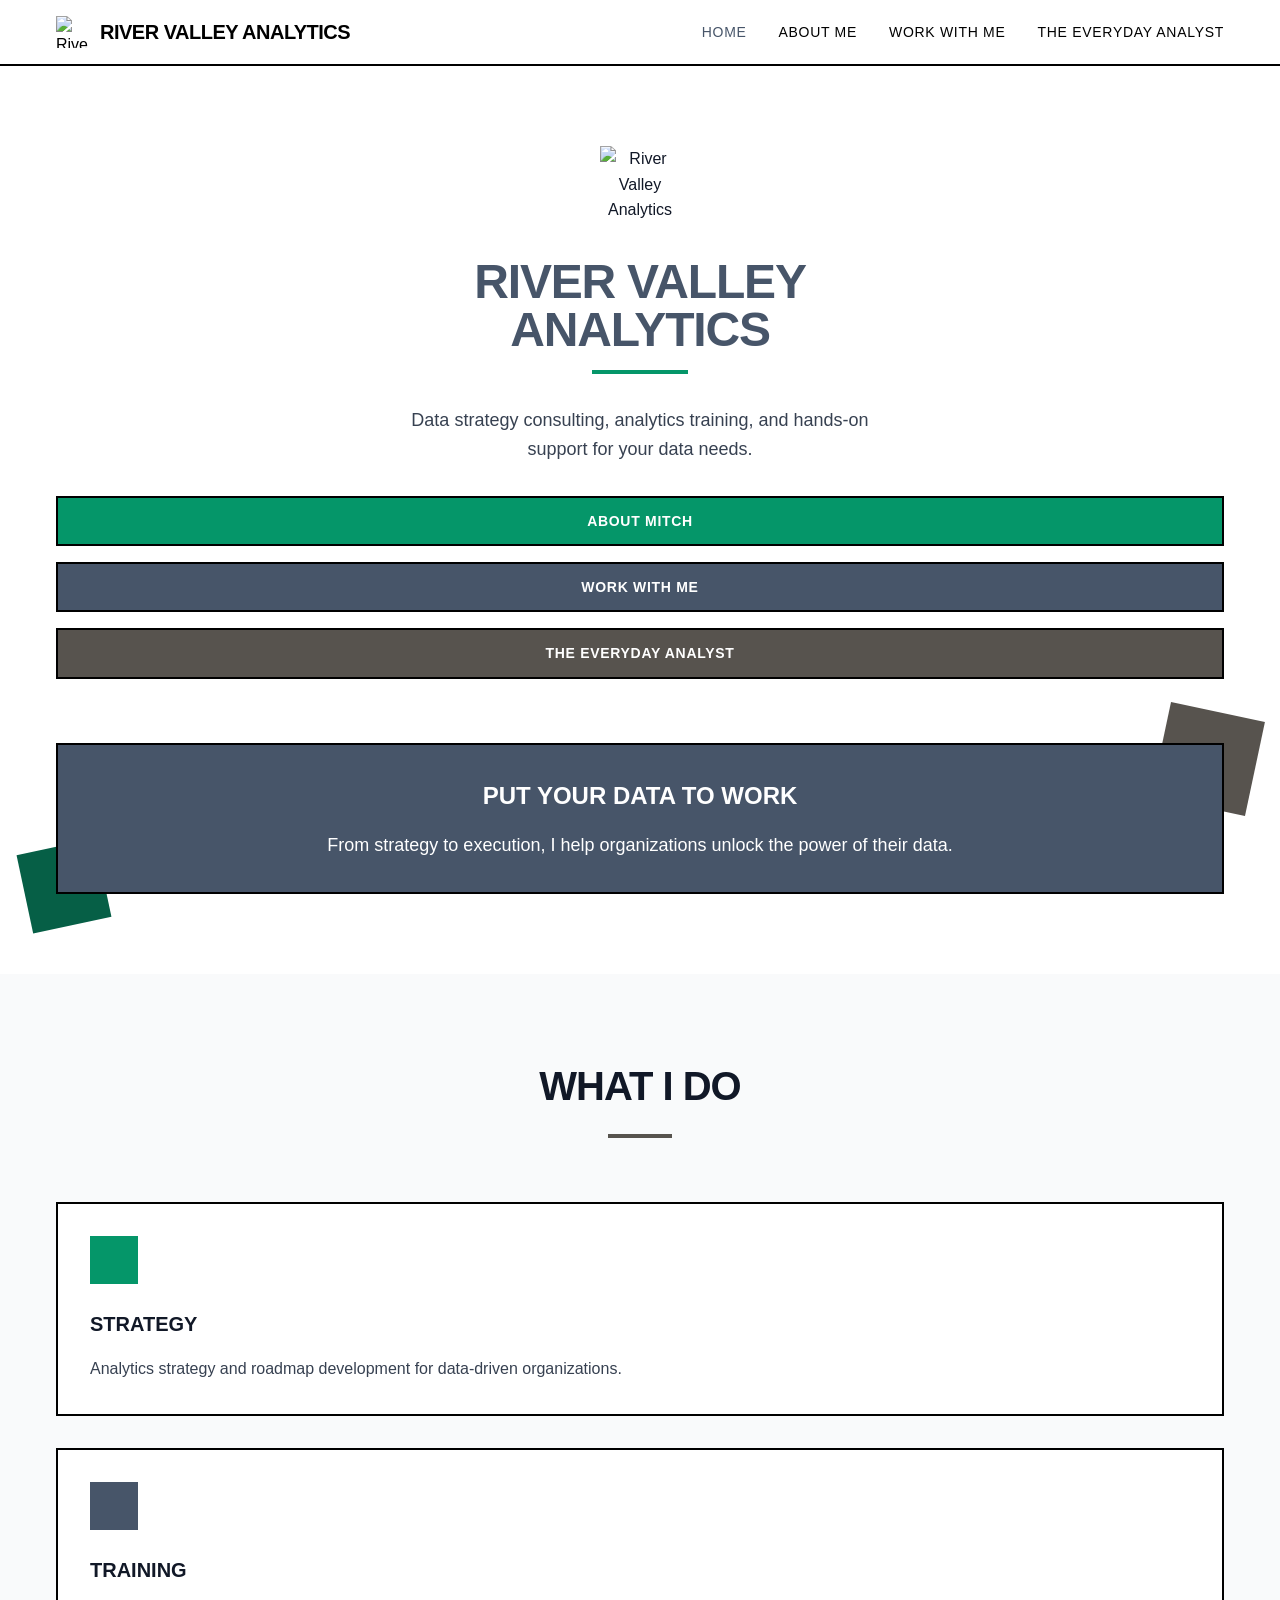
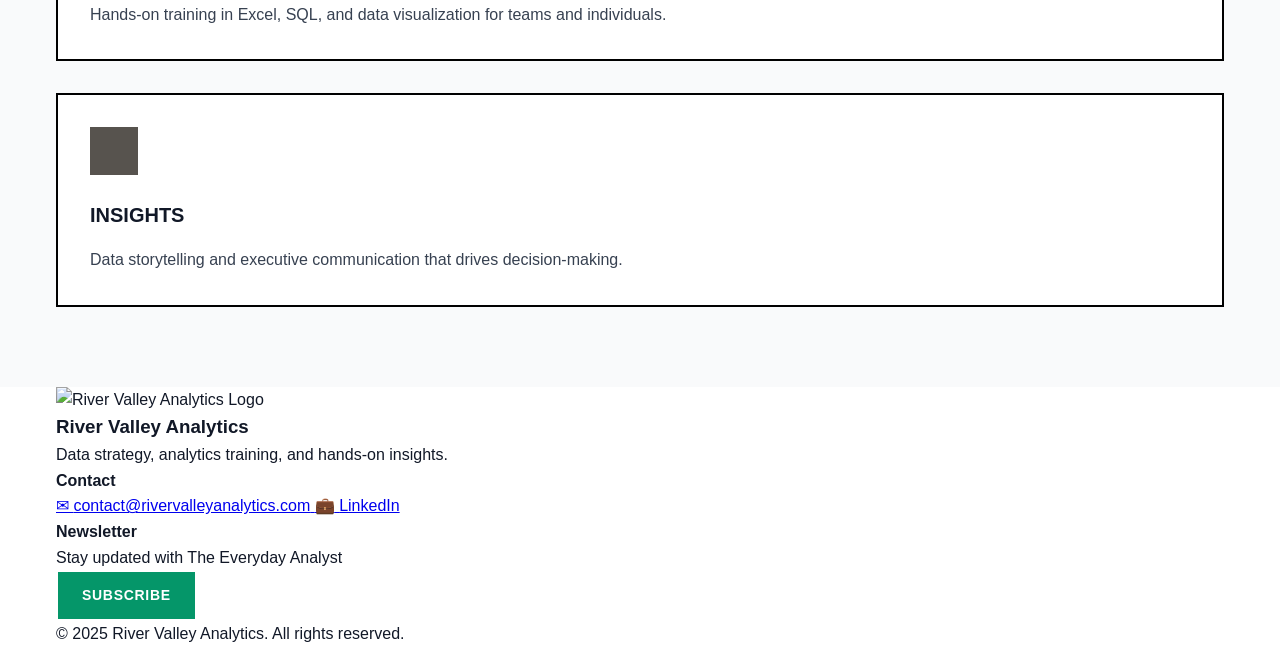
==== index.html @ a4741df6 "revert v21 to create v23 Restore project from previous version.  #VERCEL_SKIP  Co-authored-by: Mitch" ====
<!DOCTYPE html>
<html lang="en">
<head>
    <meta charset="UTF-8">
    <meta name="viewport" content="width=device-width, initial-scale=1.0">
    <title>River Valley Analytics</title>
    <meta name="description" content="Data strategy, analytics training, and hands-on insights from an experienced analytics leader.">
    <link rel="stylesheet" href="styles.css">
</head>
<body>
    <!-- Navigation -->
    <nav class="nav">
        <div class="nav-container">
            <div class="nav-content">
                <a href="index.html" class="nav-brand">
                    <img src="images/river-valley-logo.png" alt="River Valley Analytics Logo" class="nav-logo">
                    <span class="nav-title">River Valley Analytics</span>
                </a>
                
                <div class="nav-links">
                    <a href="index.html" class="nav-link active">Home</a>
                    <a href="about.html" class="nav-link">About Me</a>
                    <a href="work-with-me.html" class="nav-link">Work With Me</a>
                    <a href="the-everyday-analyst.html" class="nav-link">The Everyday Analyst</a>
                </div>
                
                <button class="mobile-menu-btn" onclick="toggleMobileMenu()">
                    <span id="menu-icon">☰</span>
                </button>
            </div>
            
            <div class="mobile-menu" id="mobile-menu">
                <a href="index.html" class="mobile-nav-link active" onclick="closeMobileMenu()">Home</a>
                <a href="about.html" class="mobile-nav-link" onclick="closeMobileMenu()">About Me</a>
                <a href="work-with-me.html" class="mobile-nav-link" onclick="closeMobileMenu()">Work With Me</a>
                <a href="the-everyday-analyst.html" class="mobile-nav-link" onclick="closeMobileMenu()">The Everyday Analyst</a>
            </div>
        </div>
    </nav>

    <!-- Main Content -->
    <main>
        <!-- Hero Section -->
        <section class="hero">
            <div class="container">
                <div class="hero-grid">
                    <div class="hero-content">
                        <div class="hero-logo">
                            <img src="images/river-valley-logo.png" alt="River Valley Analytics Logo" class="hero-logo-img">
                        </div>
                        
                        <h1 class="hero-title">
                            River Valley
                            <span class="hero-title-accent">Analytics</span>
                        </h1>
                        <div class="hero-divider"></div>
                        
                        <p class="hero-description">
                            Data strategy consulting, analytics training, and hands-on support for your data needs.
                        </p>
                        
                        <div class="hero-buttons">
                            <a href="about.html" class="btn btn-primary">About Mitch</a>
                            <a href="work-with-me.html" class="btn btn-secondary">Work With Me</a>
                            <a href="the-everyday-analyst.html" class="btn btn-tertiary">The Everyday Analyst</a>
                        </div>
                    </div>
                    
                    <div class="hero-card-container">
                        <div class="hero-decorative hero-decorative-1"></div>
                        <div class="hero-decorative hero-decorative-2"></div>
                        <div class="hero-card">
                            <h3 class="hero-card-title">Put Your Data to Work</h3>
                            <p class="hero-card-text">
                                From strategy to execution, I help organizations unlock the power of their data.
                            </p>
                        </div>
                    </div>
                </div>
            </div>
        </section>
        
        <!-- Features Section -->
        <section class="features">
            <div class="container">
                <div class="features-header">
                    <h2 class="features-title">What I Do</h2>
                    <div class="features-divider"></div>
                </div>
                
                <div class="features-grid">
                    <div class="feature-card">
                        <div class="feature-icon feature-icon-strategy"></div>
                        <h3 class="feature-title">Strategy</h3>
                        <p class="feature-description">
                            Analytics strategy and roadmap development for data-driven organizations.
                        </p>
                    </div>
                    
                    <div class="feature-card">
                        <div class="feature-icon feature-icon-training"></div>
                        <h3 class="feature-title">Training</h3>
                        <p class="feature-description">
                            Hands-on training in Excel, SQL, and data visualization for teams and individuals.
                        </p>
                    </div>
                    
                    <div class="feature-card">
                        <div class="feature-icon feature-icon-insights"></div>
                        <h3 class="feature-title">Insights</h3>
                        <p class="feature-description">
                            Data storytelling and executive communication that drives decision-making.
                        </p>
                    </div>
                </div>
            </div>
        </section>
    </main>

    <!-- Footer -->
    <footer class="footer">
        <div class="container">
            <div class="footer-grid">
                <div class="footer-brand">
                    <div class="footer-logo">
                        <img src="images/river-valley-logo.png" alt="River Valley Analytics Logo" class="footer-logo-img">
                        <h3 class="footer-brand-title">River Valley Analytics</h3>
                    </div>
                    <p class="footer-brand-text">Data strategy, analytics training, and hands-on insights.</p>
                </div>
                
                <div class="footer-contact">
                    <h4 class="footer-section-title">Contact</h4>
                    <div class="footer-links">
                        <a href="mailto:contact@rivervalleyanalytics.com" class="footer-link">
                            <span class="footer-icon">✉</span>
                            <span>contact@rivervalleyanalytics.com</span>
                        </a>
                        <a href="https://www.linkedin.com/in/gravesmitchell/" target="_blank" rel="noopener noreferrer" class="footer-link">
                            <span class="footer-icon">💼</span>
                            <span>LinkedIn</span>
                        </a>
                    </div>
                </div>
                
                <div class="footer-newsletter">
                    <h4 class="footer-section-title">Newsletter</h4>
                    <p class="footer-newsletter-text">Stay updated with The Everyday Analyst</p>
                    <a href="https://theeverydayanalyst.substack.com/" target="_blank" rel="noopener noreferrer" class="btn btn-newsletter">
                        Subscribe
                    </a>
                </div>
            </div>
            
            <div class="footer-bottom">
                <p class="footer-copyright">© 2025 River Valley Analytics. All rights reserved.</p>
            </div>
        </div>
    </footer>

    <script src="script.js"></script>
</body>
</html>
---- styles.css ----
/* Reset and Base Styles */
* {
  margin: 0;
  padding: 0;
  box-sizing: border-box;
}

body {
  font-family: -apple-system, BlinkMacSystemFont, "Segoe UI", Roboto, sans-serif;
  line-height: 1.6;
  color: #111827;
  background-color: #ffffff;
}

.container {
  max-width: 1200px;
  margin: 0 auto;
  padding: 0 1rem;
}

/* Navigation */
.nav {
  background: #ffffff;
  border-bottom: 2px solid #000000;
  position: sticky;
  top: 0;
  z-index: 1000;
}

.nav-container {
  max-width: 1200px;
  margin: 0 auto;
  padding: 0 1rem;
}

.nav-content {
  display: flex;
  justify-content: space-between;
  align-items: center;
  height: 4rem;
}

.nav-brand {
  display: flex;
  align-items: center;
  gap: 0.75rem;
  text-decoration: none;
  color: #000000;
  transition: opacity 0.2s;
}

.nav-brand:hover {
  opacity: 0.8;
}

.nav-logo {
  width: 2rem;
  height: 2rem;
}

.nav-title {
  font-weight: 700;
  font-size: 1.25rem;
  text-transform: uppercase;
  letter-spacing: -0.025em;
}

.nav-links {
  display: none;
  gap: 2rem;
}

.nav-link {
  font-weight: 500;
  text-transform: uppercase;
  letter-spacing: 0.05em;
  font-size: 0.875rem;
  text-decoration: none;
  color: #000000;
  transition: color 0.2s;
}

.nav-link:hover,
.nav-link.active {
  color: #475569;
}

.mobile-menu-btn {
  display: block;
  background: none;
  border: none;
  font-size: 1.125rem;
  font-weight: 700;
  cursor: pointer;
}

.mobile-menu {
  display: none;
  border-top: 2px solid #000000;
  padding: 1rem 0;
}

.mobile-menu.show {
  display: block;
  animation: slideDown 0.2s ease-out;
}

.mobile-nav-link {
  display: block;
  padding: 0.5rem 0;
  font-weight: 500;
  text-transform: uppercase;
  letter-spacing: 0.05em;
  font-size: 0.875rem;
  text-decoration: none;
  color: #000000;
  transition: color 0.2s;
}

.mobile-nav-link:hover,
.mobile-nav-link.active {
  color: #475569;
}

@keyframes slideDown {
  from {
    opacity: 0;
    transform: translateY(-10px);
  }
  to {
    opacity: 1;
    transform: translateY(0);
  }
}

/* Desktop Navigation */
@media (min-width: 768px) {
  .nav-links {
    display: flex;
  }

  .mobile-menu-btn {
    display: none;
  }
}

/* Buttons */
.btn {
  display: inline-flex;
  align-items: center;
  justify-content: center;
  gap: 0.5rem;
  padding: 0.75rem 1.5rem;
  font-weight: 700;
  text-transform: uppercase;
  letter-spacing: 0.05em;
  font-size: 0.875rem;
  text-decoration: none;
  border: 2px solid #000000;
  transition: all 0.2s;
  cursor: pointer;
}

.btn:hover {
  transform: translate(1px, 1px);
  box-shadow: 4px 4px 0px 0px #000000;
}

.btn-primary {
  background: #059669;
  color: #ffffff;
}

.btn-primary:hover {
  background: #047857;
}

.btn-secondary {
  background: #475569;
  color: #ffffff;
}

.btn-secondary:hover {
  background: #334155;
}

.btn-tertiary {
  background: #57534e;
  color: #ffffff;
}

.btn-tertiary:hover {
  background: #44403c;
}

.btn-newsletter {
  background: #059669;
  color: #ffffff;
  border-color: #ffffff;
}

.btn-newsletter:hover {
  background: #ffffff;
  color: #000000;
  box-shadow: 4px 4px 0px 0px #ffffff;
}

.btn-cta {
  background: #059669;
  color: #ffffff;
  border-color: #ffffff;
}

.btn-cta:hover {
  box-shadow: 4px 4px 0px 0px #ffffff;
}

/* Hero Section */
.hero {
  padding: 5rem 0;
}

.hero-grid {
  display: grid;
  grid-template-columns: 1fr;
  gap: 4rem;
  align-items: center;
}

.hero-content {
  text-align: center;
}

.hero-logo {
  display: flex;
  justify-content: center;
  margin-bottom: 2rem;
}

.hero-logo-img {
  width: 5rem;
  height: 5rem;
}

.hero-title {
  font-weight: 900;
  font-size: 3rem;
  text-transform: uppercase;
  letter-spacing: -0.025em;
  line-height: 1;
  color: #475569;
  margin-bottom: 1rem;
}

.hero-title-accent {
  display: block;
  color: #475569;
}

.hero-divider {
  width: 6rem;
  height: 0.25rem;
  background: #059669;
  margin: 0 auto 2rem;
}

.hero-description {
  font-size: 1.125rem;
  font-weight: 500;
  color: #374151;
  margin-bottom: 2rem;
  max-width: 32rem;
  margin-left: auto;
  margin-right: auto;
}

.hero-buttons {
  display: flex;
  flex-direction: column;
  gap: 1rem;
}

.hero-card-container {
  position: relative;
}

.hero-decorative {
  position: absolute;
  z-index: -1;
}

.hero-decorative-1 {
  top: -2rem;
  right: -2rem;
  width: 6rem;
  height: 6rem;
  background: #57534e;
  transform: rotate(12deg);
}

.hero-decorative-2 {
  bottom: -2rem;
  left: -2rem;
  width: 5rem;
  height: 5rem;
  background: #065f46;
  transform: rotate(-12deg);
}

.hero-card {
  background: #475569;
  color: #ffffff;
  padding: 2rem;
  border: 2px solid #000000;
  text-align: center;
  position: relative;
  z-index: 10;
  transition: all 0.2s;
}

.hero-card:hover {
  transform: translate(1px, 1px);
  box-shadow: 6px 6px 0px 0px #000000;
}

.hero-card-title {
  font-weight: 700;
  font-size: 1.5rem;
  text-transform: uppercase;
  margin-bottom: 1rem;
}

.hero-card-text {
  font-weight: 500;
  font-size: 1.125rem;
}

/* Features Section */
.features {
  padding: 5rem 0;
  background: #f9fafb;
}

.features-header {
  text-align: center;
  margin-bottom: 4rem;
}

.features-title {
  font-weight: 700;
  font-size: 2.5rem;
  text-transform: uppercase;
  letter-spacing: -0.025em;
  margin-bottom: 1rem;
}

.features-divider {
  width: 4rem;
  height: 0.25rem;
  background: #57534e;
  margin: 0 auto;
}

.features-grid {
  display: grid;
  grid-template-columns: 1fr;
  gap: 2rem;
}

.feature-card {
  background: #ffffff;
  padding: 2rem;
  border: 2px solid #000000;
  transition: all 0.2s;
}

.feature-card:hover {
  transform: translate(1px, 1px);
  box-shadow: 6px 6px 0px 0px #000000;
}

.feature-icon {
  width: 3rem;
  height: 3rem;
  margin-bottom: 1.5rem;
}

.feature-icon-strategy {
  background: #059669;
}

.feature-icon-training {
  background: #475569;
}

.feature-icon-insights {
  background: #57534e;
}

.feature-title {
  font-weight: 700;
  font-size: 1.25rem;
  text-transform: uppercase;
  margin-bottom: 1rem;
}

.feature-description {
  font-weight: 500;
  color: #374151;
}

/* Page Content */
.page-content {
  padding: 5rem 0;
}

.page-header {
  text-align: center;
  margin-bottom: 4rem;
}

.page-logo {
  display: flex;
  justify-content: center;
  margin-bottom: 1.5rem;
}

.page-logo-img {
  width: 4rem;
  height: 4rem;
}

.page-title {
  font-weight: 900;
  font-size: 3rem;
  text-transform: uppercase;
  letter-spacing: -0.025em;
  margin-bottom: 1rem;
}

.page-title-accent {
  color: #475569;
}

.page-divider {
  width: 6rem;
  height: 0.25rem;
  background: #059669;
  margin: 0 auto 1.5rem;
}

.page-description {
  font-size: 1.125rem;
  font-weight: 500;
  color: #374151;
  max-width: 48rem;
  margin: 0 auto;
}

/* About Page */
.about-grid {
  display: grid;
  grid-template-columns: 1fr;
  gap: 3rem;
}

.about-content {
  display: flex;
  flex-direction: column;
  gap: 2rem;
}

.content-card {
  background: #ffffff;
  padding: 2rem;
  border: 2px solid #000000;
  transition: all 0.2s;
}

.content-card:hover {
  transform: translate(1px, 1px);
  box-shadow: 6px 6px 0px 0px #000000;
}

.content-card-primary {
  background: #475569;
  color: #ffffff;
}

.content-card-title {
  font-weight: 700;
  font-size: 1.5rem;
  text-transform: uppercase;
  margin-bottom: 1.5rem;
}

.content-card-text p {
  margin-bottom: 1rem;
}

.content-card-text p:last-child {
  margin-bottom: 0;
}

.about-sidebar {
  display: flex;
  flex-direction: column;
  gap: 2rem;
}

.profile-card {
  background: #ffffff;
  padding: 2rem;
  border: 2px solid #000000;
  text-align: center;
  transition: all 0.2s;
}

.profile-card:hover {
  transform: translate(1px, 1px);
  box-shadow: 6px 6px 0px 0px #000000;
}

.profile-image {
  width: 10rem;
  height: 10rem;
  margin: 0 auto 1.5rem;
  overflow: hidden;
  border: 2px solid #000000;
}

.profile-img {
  width: 100%;
  height: 100%;
  object-fit: cover;
}

.profile-name {
  font-weight: 700;
  font-size: 1.25rem;
  text-transform: uppercase;
  margin-bottom: 0.5rem;
}

.profile-title {
  font-weight: 500;
  color: #6b7280;
}

.highlights-card {
  background: #57534e;
  color: #ffffff;
  padding: 2rem;
  border: 2px solid #000000;
  transition: all 0.2s;
}

.highlights-card:hover {
  transform: translate(1px, 1px);
  box-shadow: 6px 6px 0px 0px #000000;
}

.highlights-title {
  font-weight: 700;
  font-size: 1.25rem;
  text-transform: uppercase;
  margin-bottom: 1.5rem;
}

.highlights-content {
  display: flex;
  flex-direction: column;
  gap: 1.5rem;
}

.highlight-item {
  display: flex;
  flex-direction: column;
  gap: 0.5rem;
}

.highlight-label {
  font-weight: 700;
  font-size: 0.875rem;
  text-transform: uppercase;
  color: #86efac;
}

.highlight-value {
  font-weight: 500;
  font-size: 1.125rem;
}

.highlight-list {
  display: flex;
  flex-direction: column;
  gap: 0.25rem;
}

.highlight-list-item {
  font-weight: 500;
  font-size: 0.875rem;
}

.toolset-grid {
  display: grid;
  grid-template-columns: 1fr 1fr;
  gap: 0.25rem;
}

.tool-tag {
  background: #ffffff;
  color: #57534e;
  padding: 0.25rem 0.5rem;
  font-weight: 500;
  font-size: 0.75rem;
  text-align: center;
}

/* Services Grid */
.services-grid {
  display: grid;
  grid-template-columns: 1fr;
  gap: 3rem;
  margin-bottom: 4rem;
}

.service-section {
  display: flex;
  flex-direction: column;
  gap: 2rem;
}

.service-card {
  padding: 2rem;
  border: 2px solid #000000;
  transition: all 0.2s;
}

.service-card:hover {
  transform: translate(1px, 1px);
  box-shadow: 6px 6px 0px 0px #000000;
}

.service-card-primary {
  background: #475569;
  color: #ffffff;
}

.service-card-secondary {
  background: #059669;
  color: #ffffff;
}

.service-card-title {
  font-weight: 700;
  font-size: 1.5rem;
  text-transform: uppercase;
  margin-bottom: 1.5rem;
}

.service-list {
  display: flex;
  flex-direction: column;
  gap: 1.5rem;
}

.service-item-title {
  font-weight: 700;
  font-size: 1.125rem;
  text-transform: uppercase;
  margin-bottom: 0.5rem;
}

.service-item-tagline {
  font-weight: 500;
  font-size: 0.875rem;
  color: #86efac;
  margin-bottom: 0.5rem;
}

.service-item-description {
  font-size: 0.875rem;
}

.engagement-card {
  background: #57534e;
  color: #ffffff;
  padding: 2rem;
  border: 2px solid #000000;
  transition: all 0.2s;
}

.engagement-card:hover {
  transform: translate(1px, 1px);
  box-shadow: 6px 6px 0px 0px #000000;
}

.engagement-title {
  font-weight: 700;
  font-size: 1.25rem;
  text-transform: uppercase;
  margin-bottom: 1rem;
}

.engagement-steps {
  display: flex;
  flex-direction: column;
  gap: 0.75rem;
}

.engagement-step {
  display: flex;
  align-items: center;
  gap: 0.75rem;
}

.engagement-step-number {
  width: 2rem;
  height: 2rem;
  background: #ffffff;
  color: #57534e;
  font-weight: 700;
  font-size: 0.875rem;
  display: flex;
  align-items: center;
  justify-content: center;
}

.engagement-step-text {
  font-weight: 500;
}

/* CTA Section */
.cta-section {
  margin-top: 4rem;
}

.cta-card {
  background: #000000;
  color: #ffffff;
  padding: 2rem;
  text-align: center;
  border: 2px solid #000000;
}

.cta-title {
  font-weight: 700;
  font-size: 1.875rem;
  text-transform: uppercase;
  margin-bottom: 1rem;
}

.cta-description {
  font-size: 1.125rem;
  font-weight: 500;
  margin-bottom: 2rem;
  max-width: 32rem;
  margin-left: auto;
  margin-right: auto;
}

.cta-note {
  font-weight: 500;
  color: #d1d5db;
  margin-top: 1.5rem;
}

.btn-icon {
  font-size: 1.25rem;
}

/* The Everyday Analyst Page */
.analyst-page {
  padding: 5rem 0;
  background: #f9fafb;
}

.analyst-header {
  text-align: center;
  margin-bottom: 4rem;
}

.analyst-title {
  font-weight: 900;
  font-size: 2.5rem;
  text-transform: uppercase;
  letter-spacing: -0.025em;
  margin-bottom: 1rem;
}

.analyst-title-accent {
  color: #059669;
}

.analyst-title-secondary {
  color: #374151;
}

.analyst-divider {
  width: 4rem;
  height: 0.25rem;
  background: #374151;
  margin: 0 auto 1.5rem;
}

.analyst-description {
  font-size: 1.125rem;
  font-weight: 500;
  color: #6b7280;
  max-width: 32rem;
  margin: 0 auto;
  line-height: 1.6;
}

.analyst-grid {
  display: grid;
  grid-template-columns: 1fr;
  gap: 2rem;
  margin-bottom: 4rem;
}

.analyst-section {
  padding: 2rem;
  border-radius: 0;
}

.analyst-newsletter {
  background: #475569;
  color: #ffffff;
}

.analyst-training {
  background: #57534e;
  color: #ffffff;
}

.analyst-section-header {
  display: flex;
  align-items: center;
  gap: 0.75rem;
  margin-bottom: 1.5rem;
}

.analyst-icon {
  font-size: 1.5rem;
}

.analyst-section-title {
  font-weight: 700;
  font-size: 1.25rem;
  text-transform: uppercase;
  letter-spacing: 0.05em;
}

.analyst-section-description {
  margin-bottom: 1.5rem;
  line-height: 1.6;
}

.analyst-features {
  display: flex;
  flex-direction: column;
  gap: 0.75rem;
  margin-bottom: 1.5rem;
}

.analyst-feature {
  display: flex;
  align-items: flex-start;
  gap: 0.75rem;
}

.analyst-feature-dot {
  width: 0.5rem;
  height: 0.5rem;
  background: #6ee7b7;
  border-radius: 50%;
  margin-top: 0.5rem;
  flex-shrink: 0;
}

.analyst-feature-text {
  font-size: 0.875rem;
}

.analyst-perfect-for {
  margin-bottom: 2rem;
}

.analyst-perfect-for-title {
  font-weight: 700;
  font-size: 0.875rem;
  text-transform: uppercase;
  letter-spacing: 0.05em;
  margin-bottom: 1rem;
}

.analyst-perfect-for-grid {
  display: grid;
  grid-template-columns: 1fr 1fr;
  gap: 0.5rem;
}

.analyst-perfect-for-item {
  background: #ffffff;
  color: #475569;
  padding: 0.75rem;
  font-weight: 500;
  font-size: 0.875rem;
  text-align: center;
}

.btn-newsletter-cta {
  background: #059669;
  color: #ffffff;
  border: none;
  text-transform: uppercase;
  letter-spacing: 0.05em;
  font-weight: 700;
  padding: 0.75rem 1.5rem;
  transition: background-color 0.2s;
}

.btn-newsletter-cta:hover {
  background: #047857;
  transform: none;
  box-shadow: none;
}

.analyst-course-title {
  font-weight: 700;
  font-size: 1.125rem;
  text-transform: uppercase;
  margin-bottom: 1rem;
}

.analyst-learn-box {
  background: #ffffff;
  color: #57534e;
  padding: 1rem;
  margin-bottom: 1rem;
}

.analyst-learn-title {
  font-weight: 700;
  font-size: 0.875rem;
  text-transform: uppercase;
  letter-spacing: 0.05em;
  margin-bottom: 0.75rem;
}

.analyst-learn-list {
  list-style: none;
  display: flex;
  flex-direction: column;
  gap: 0.5rem;
}

.analyst-learn-list li {
  font-size: 0.875rem;
}

.analyst-join-box {
  background: #059669;
  color: #ffffff;
  padding: 1rem;
}

.analyst-join-title {
  font-weight: 700;
  font-size: 0.875rem;
  text-transform: uppercase;
  letter-spacing: 0.05em;
  margin-bottom: 0.75rem;
}

.analyst-join-text {
  font-size: 0.875rem;
  line-height: 1.6;
}

.analyst-cta {
  margin-top: 4rem;
}

.analyst-cta-content {
  background: #000000;
  color: #ffffff;
  padding: 2rem;
  text-align: center;
}

.analyst-cta-title {
  font-weight: 700;
  font-size: 1.5rem;
  text-transform: uppercase;
  margin-bottom: 1rem;
}

.analyst-cta-description {
  font-size: 1.125rem;
  margin-bottom: 1.5rem;
  max-width: 32rem;
  margin-left: auto;
  margin-right: auto;
}

.analyst-cta-buttons {
  display: flex;
  flex-direction: column;
  gap: 1rem;
  align-items: center;
}

.btn-cta-primary {
    background: #059669;
    color: #ffffff;
    border: 2px solid #ffffff;
    text-transform\
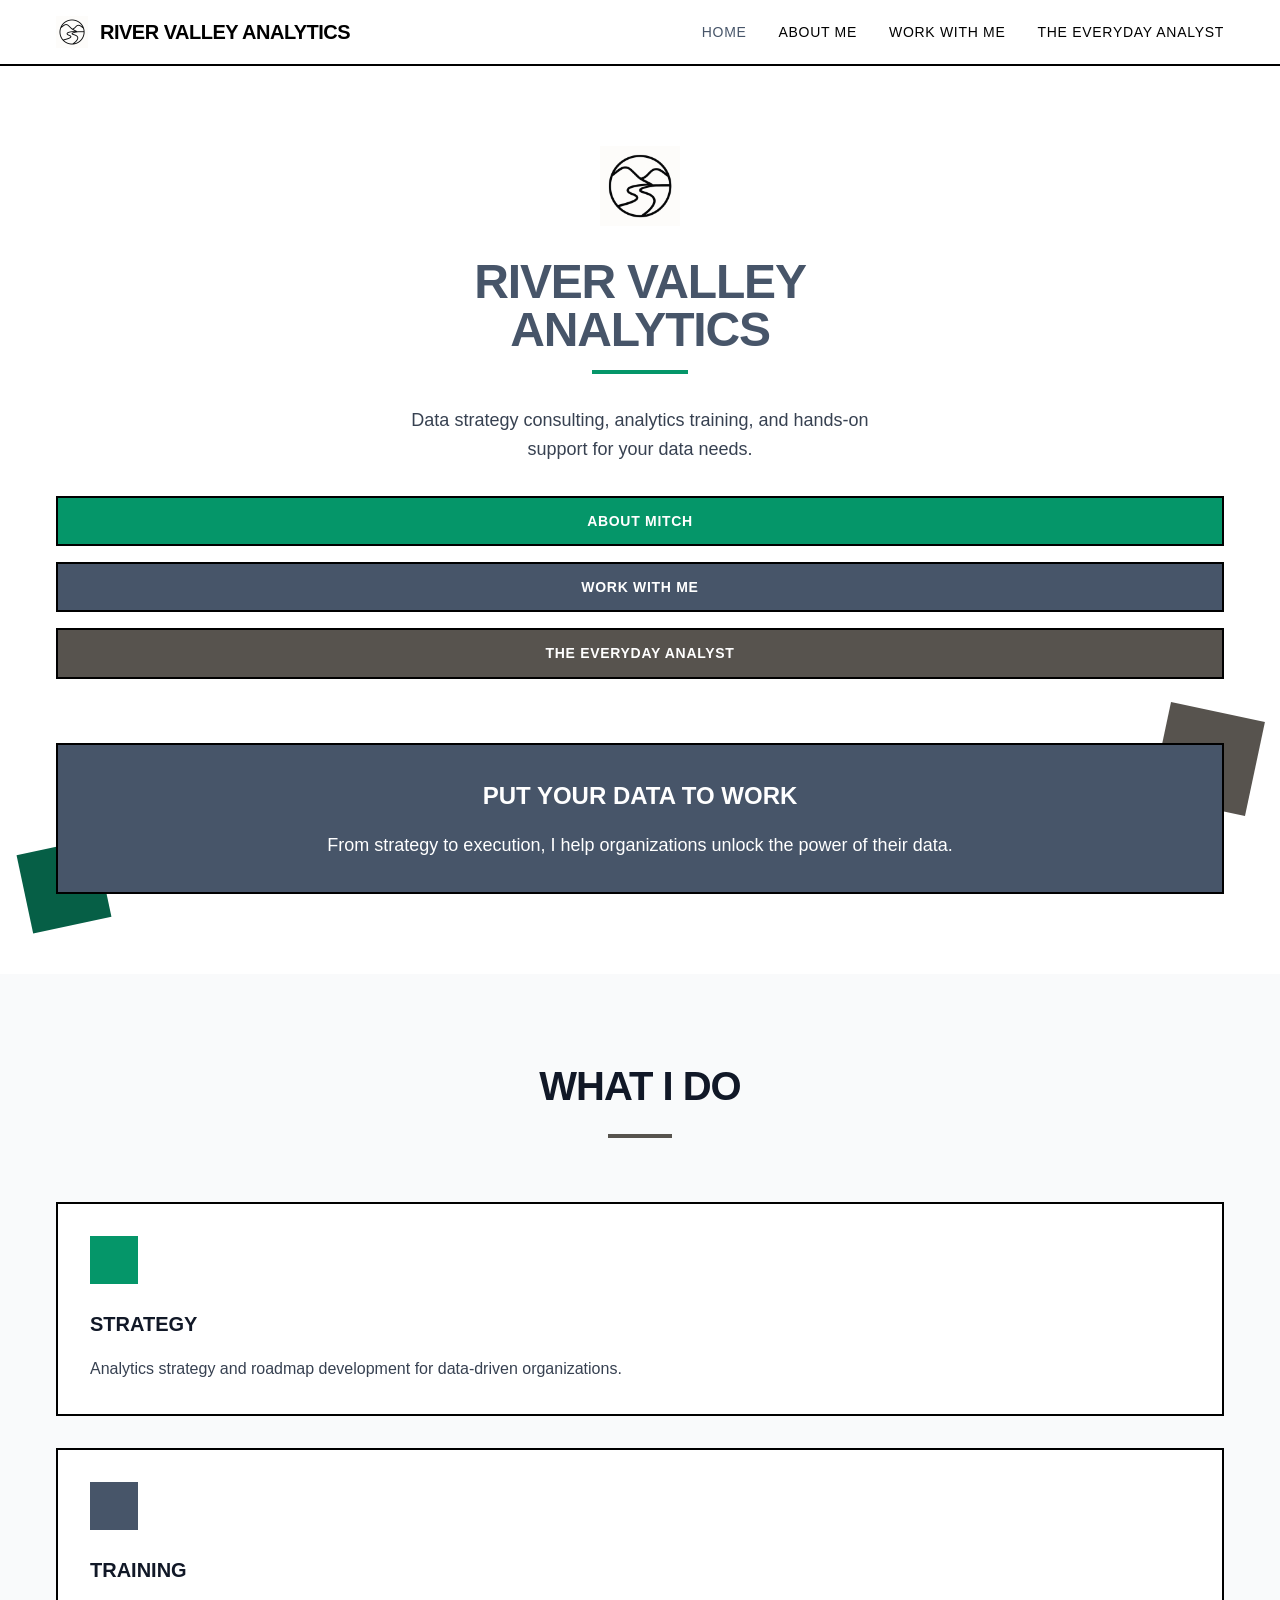
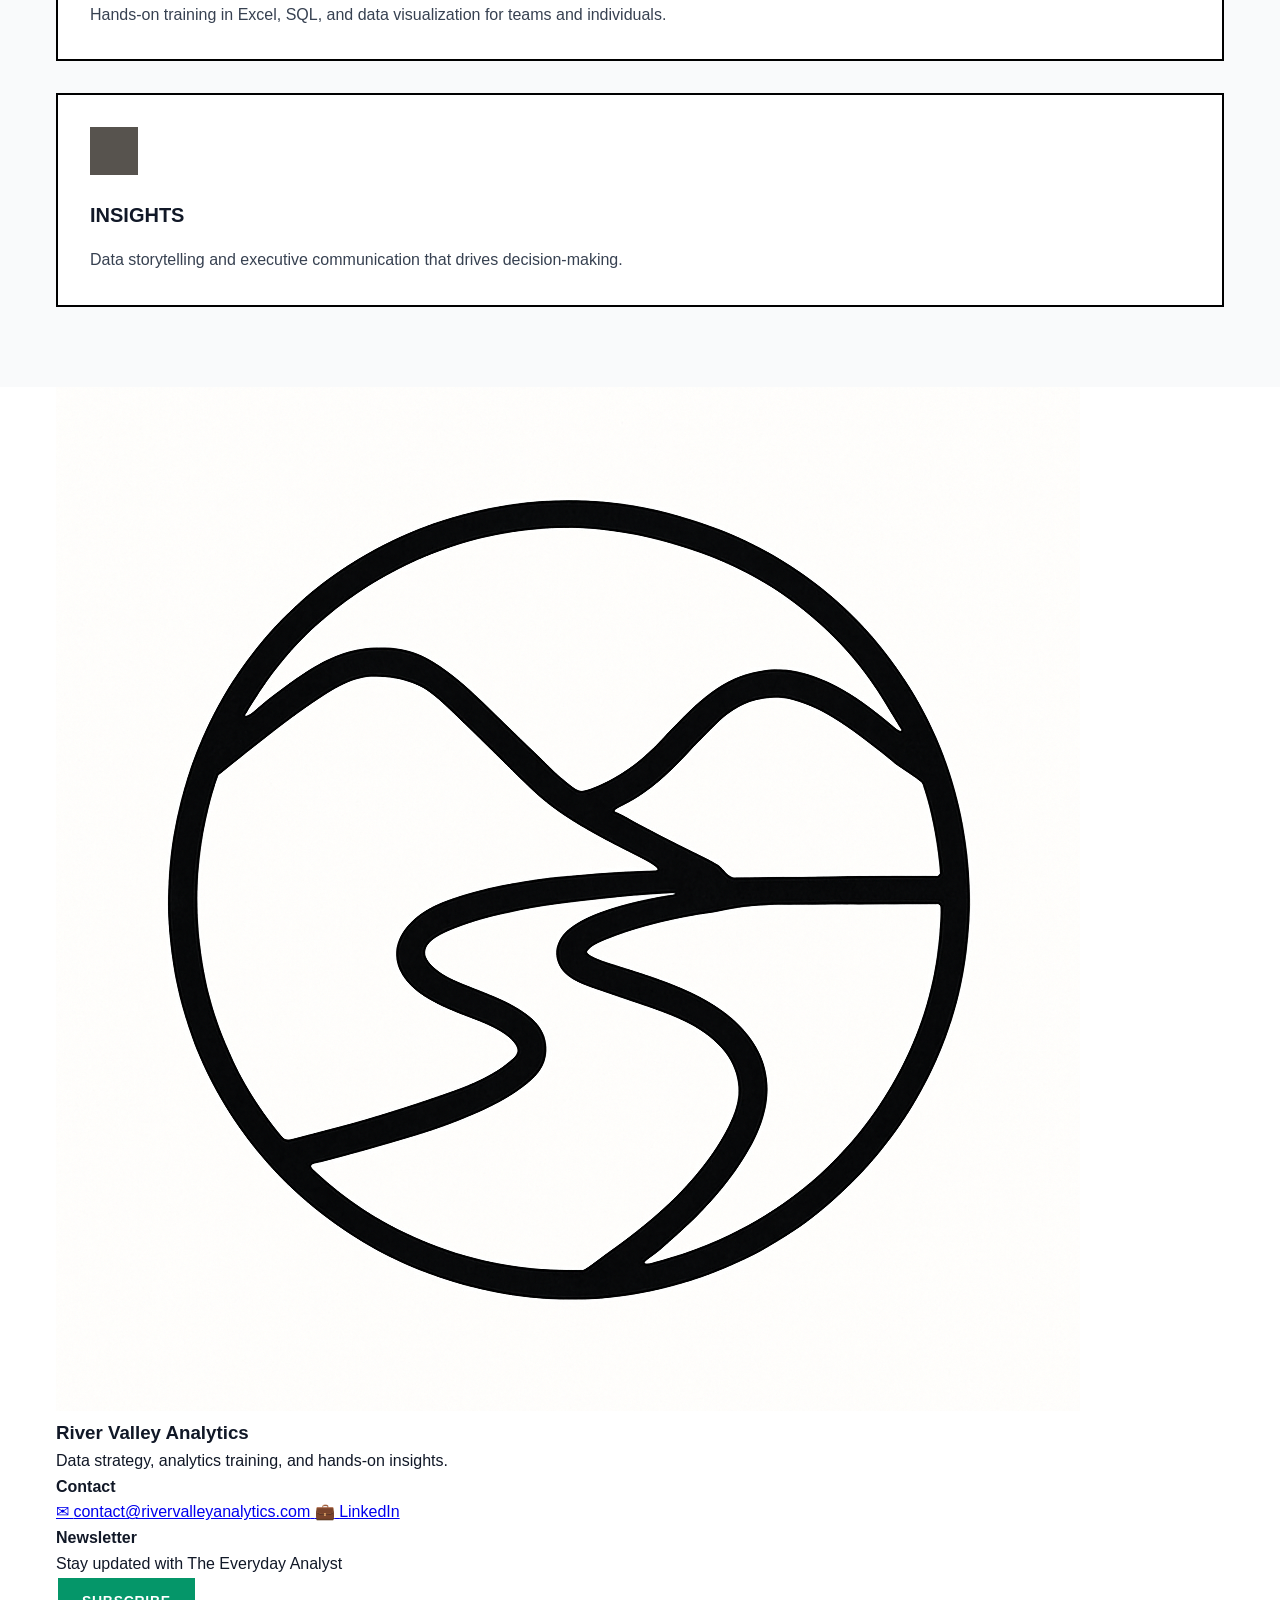
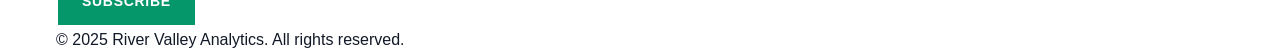
==== commit a8fc8e40: "fix: update image paths for GitHub Pages deployment Correct image references in static HTML files fo" ====
--- a/index.html
+++ b/index.html
@@ -13,7 +13,7 @@
         <div class="nav-container">
             <div class="nav-content">
                 <a href="index.html" class="nav-brand">
-                    <img src="images/river-valley-logo.png" alt="River Valley Analytics Logo" class="nav-logo">
+                    <img src="public/images/river-valley-logo.png" alt="River Valley Analytics Logo" class="nav-logo">
                     <span class="nav-title">River Valley Analytics</span>
                 </a>
                 
@@ -46,7 +46,7 @@
                 <div class="hero-grid">
                     <div class="hero-content">
                         <div class="hero-logo">
-                            <img src="images/river-valley-logo.png" alt="River Valley Analytics Logo" class="hero-logo-img">
+                            <img src="public/images/river-valley-logo.png" alt="River Valley Analytics Logo" class="hero-logo-img">
                         </div>
                         
                         <h1 class="hero-title">
@@ -123,7 +123,7 @@
             <div class="footer-grid">
                 <div class="footer-brand">
                     <div class="footer-logo">
-                        <img src="images/river-valley-logo.png" alt="River Valley Analytics Logo" class="footer-logo-img">
+                        <img src="public/images/river-valley-logo.png" alt="River Valley Analytics Logo" class="footer-logo-img">
                         <h3 class="footer-brand-title">River Valley Analytics</h3>
                     </div>
                     <p class="footer-brand-text">Data strategy, analytics training, and hands-on insights.</p>
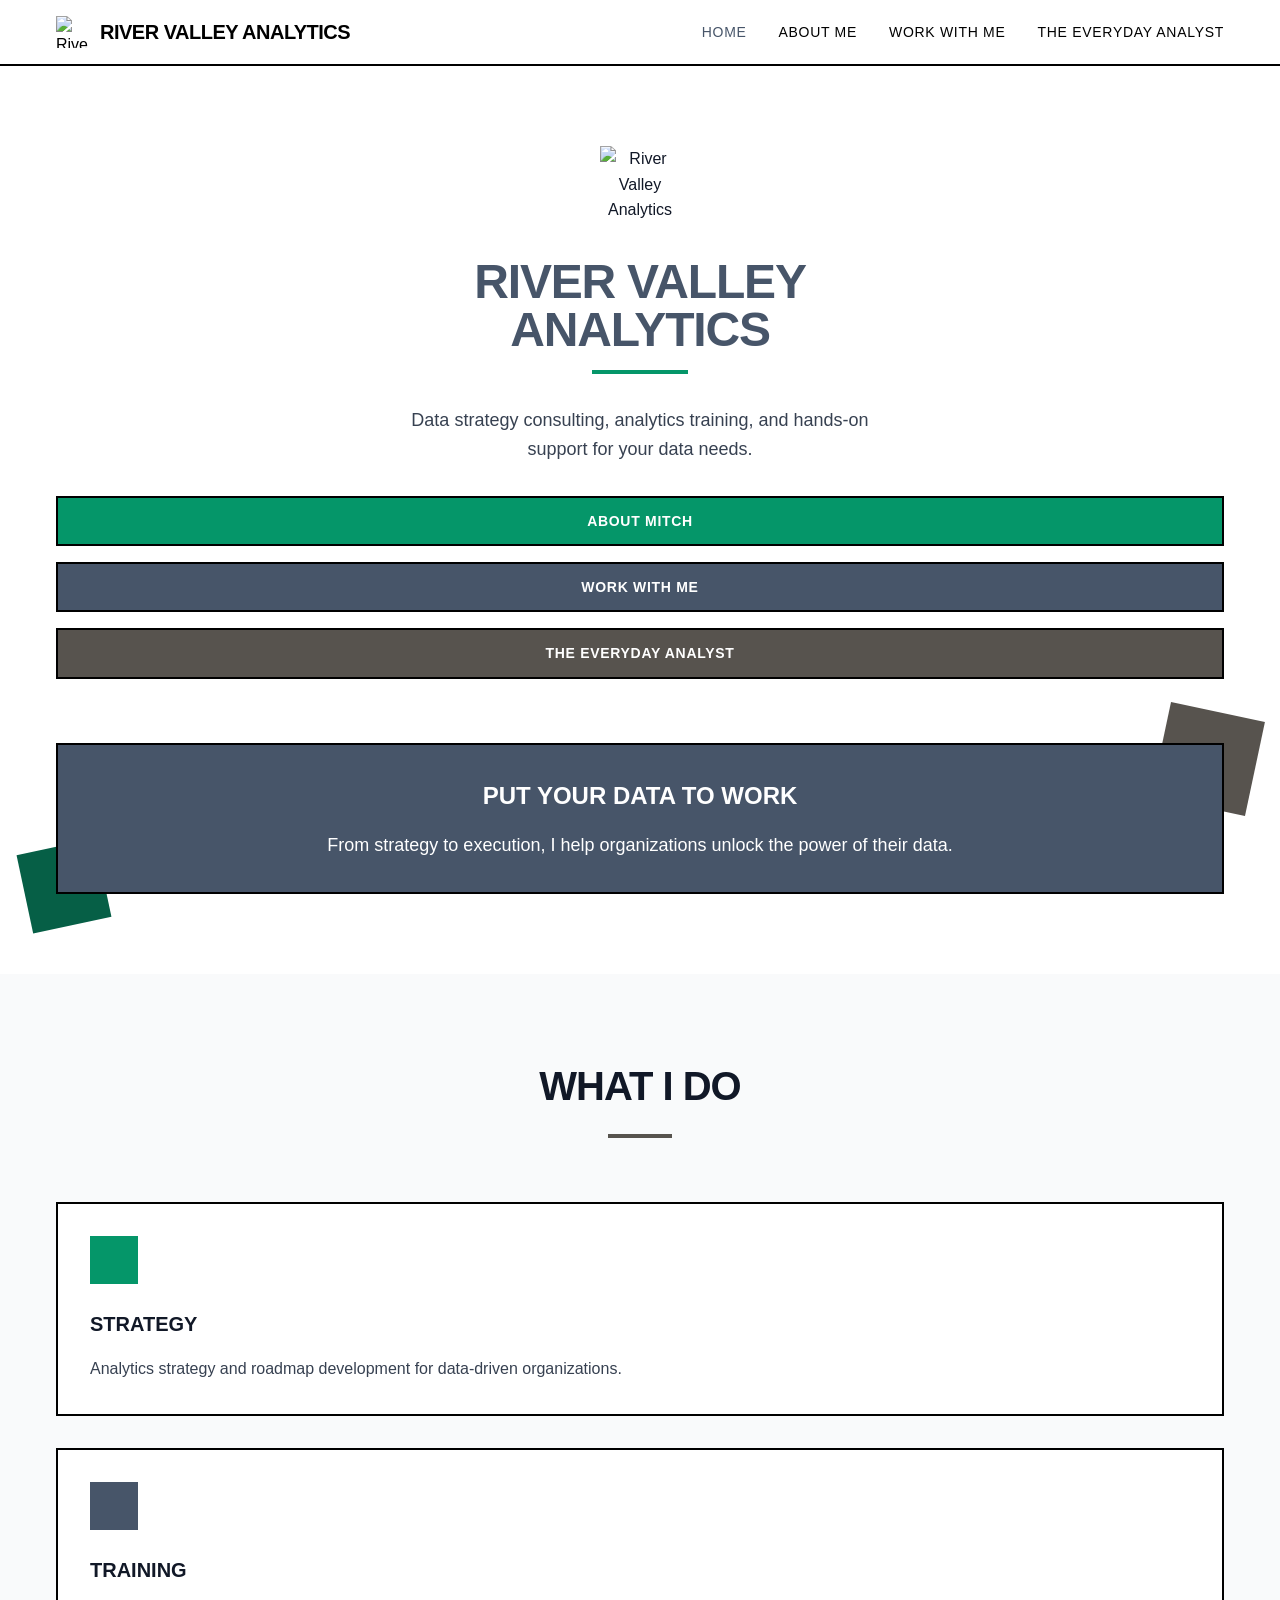
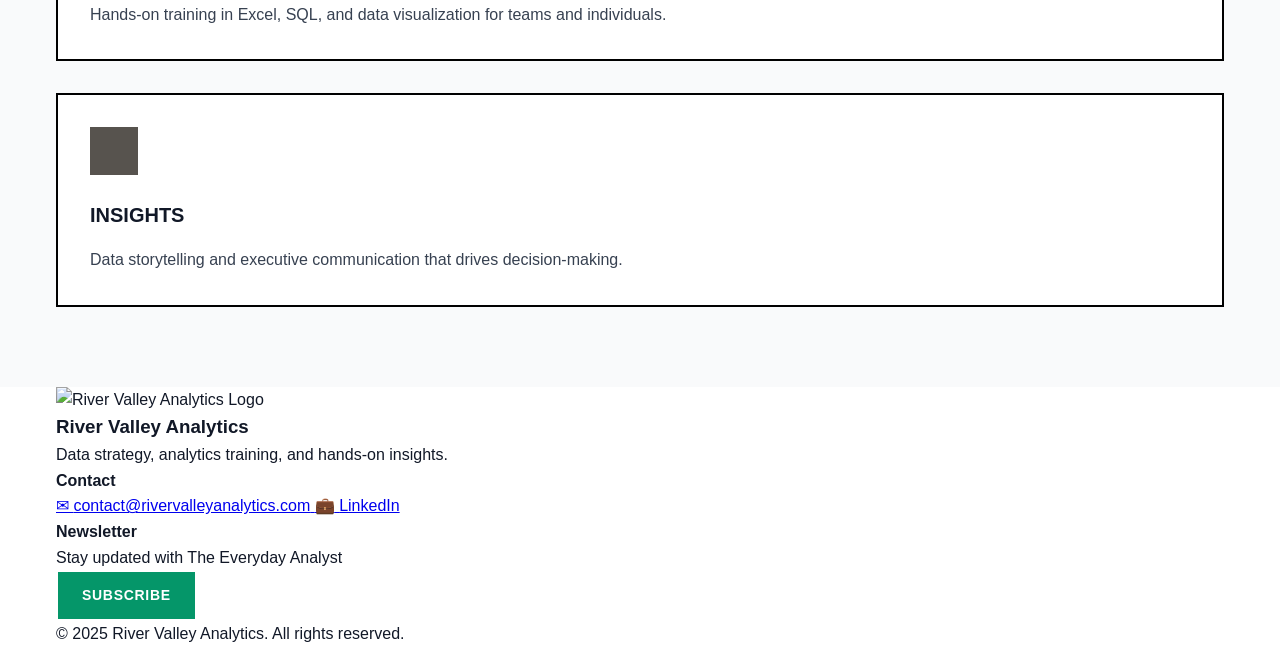
==== commit 87612870: "feat: update image paths for GitHub Pages deployment Include base path for all image references in s" ====
--- a/index.html
+++ b/index.html
@@ -13,7 +13,7 @@
         <div class="nav-container">
             <div class="nav-content">
                 <a href="index.html" class="nav-brand">
-                    <img src="public/images/river-valley-logo.png" alt="River Valley Analytics Logo" class="nav-logo">
+                    <img src="river-valley-analytics-website/public/images/river-valley-logo.png" alt="River Valley Analytics Logo" class="nav-logo">
                     <span class="nav-title">River Valley Analytics</span>
                 </a>
                 
@@ -46,7 +46,7 @@
                 <div class="hero-grid">
                     <div class="hero-content">
                         <div class="hero-logo">
-                            <img src="public/images/river-valley-logo.png" alt="River Valley Analytics Logo" class="hero-logo-img">
+                            <img src="river-valley-analytics-website/public/images/river-valley-logo.png" alt="River Valley Analytics Logo" class="hero-logo-img">
                         </div>
                         
                         <h1 class="hero-title">
@@ -123,7 +123,7 @@
             <div class="footer-grid">
                 <div class="footer-brand">
                     <div class="footer-logo">
-                        <img src="public/images/river-valley-logo.png" alt="River Valley Analytics Logo" class="footer-logo-img">
+                        <img src="river-valley-analytics-website/public/images/river-valley-logo.png" alt="River Valley Analytics Logo" class="footer-logo-img">
                         <h3 class="footer-brand-title">River Valley Analytics</h3>
                     </div>
                     <p class="footer-brand-text">Data strategy, analytics training, and hands-on insights.</p>
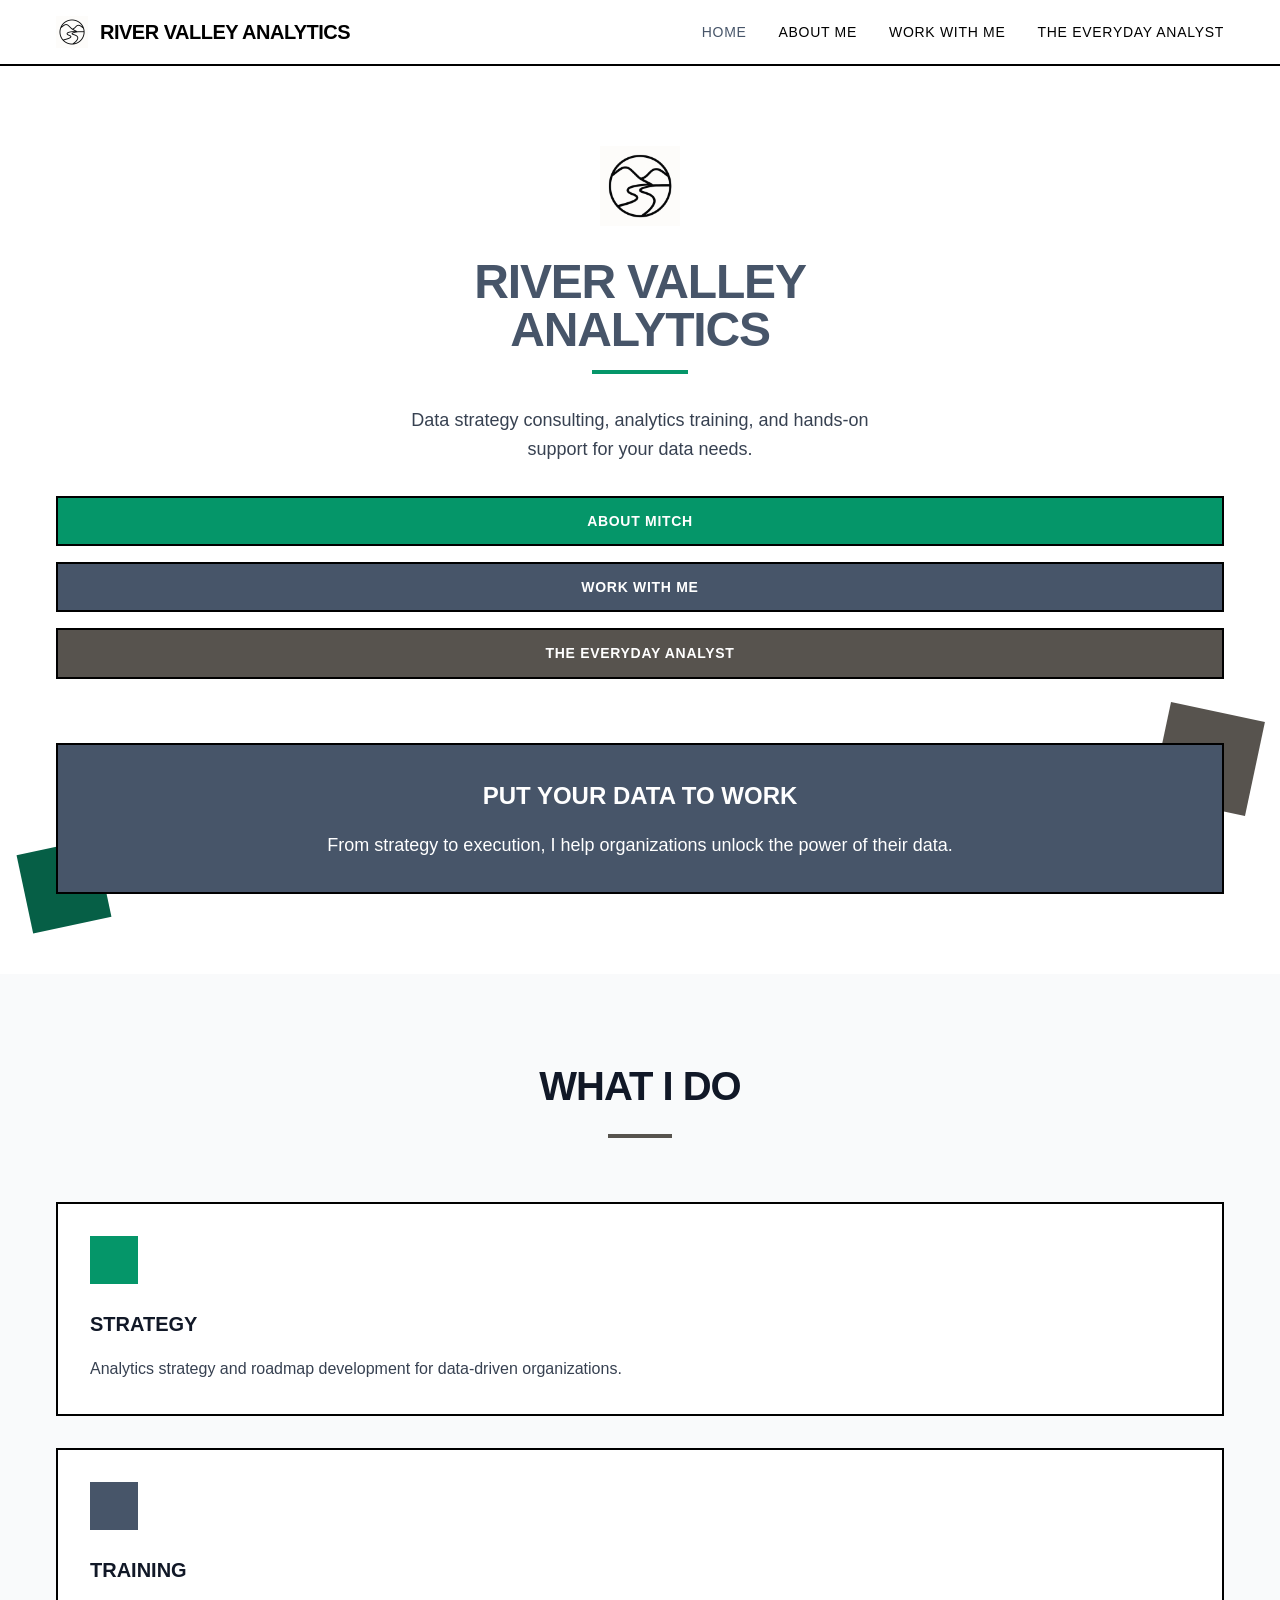
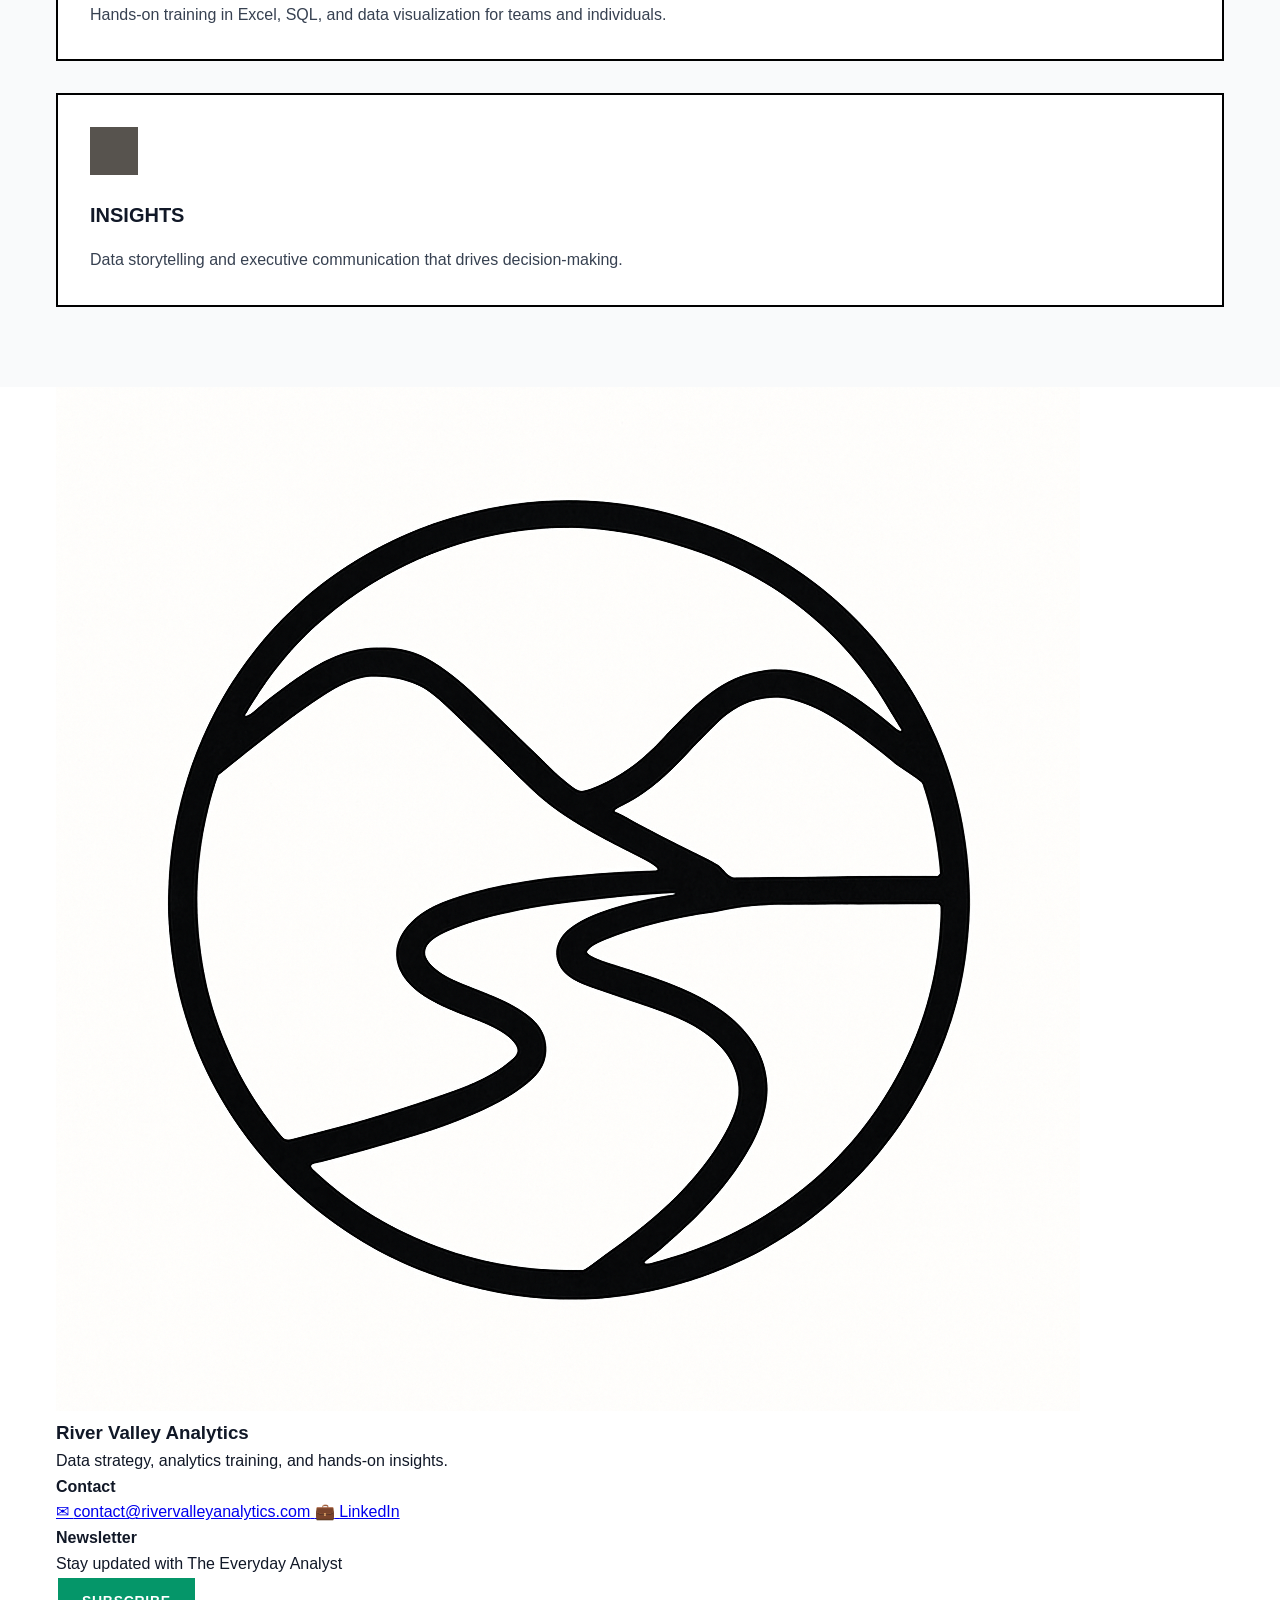
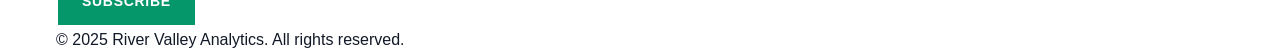
==== commit 4140b5da: "fix: update image paths to correct structure Ensure all images load correctly on GitHub Pages.  #VER" ====
--- a/index.html
+++ b/index.html
@@ -13,7 +13,7 @@
         <div class="nav-container">
             <div class="nav-content">
                 <a href="index.html" class="nav-brand">
-                    <img src="river-valley-analytics-website/public/images/river-valley-logo.png" alt="River Valley Analytics Logo" class="nav-logo">
+                    <img src="public/images/river-valley-logo.png" alt="River Valley Analytics Logo" class="nav-logo">
                     <span class="nav-title">River Valley Analytics</span>
                 </a>
                 
@@ -46,7 +46,7 @@
                 <div class="hero-grid">
                     <div class="hero-content">
                         <div class="hero-logo">
-                            <img src="river-valley-analytics-website/public/images/river-valley-logo.png" alt="River Valley Analytics Logo" class="hero-logo-img">
+                            <img src="public/images/river-valley-logo.png" alt="River Valley Analytics Logo" class="hero-logo-img">
                         </div>
                         
                         <h1 class="hero-title">
@@ -123,7 +123,7 @@
             <div class="footer-grid">
                 <div class="footer-brand">
                     <div class="footer-logo">
-                        <img src="river-valley-analytics-website/public/images/river-valley-logo.png" alt="River Valley Analytics Logo" class="footer-logo-img">
+                        <img src="public/images/river-valley-logo.png" alt="River Valley Analytics Logo" class="footer-logo-img">
                         <h3 class="footer-brand-title">River Valley Analytics</h3>
                     </div>
                     <p class="footer-brand-text">Data strategy, analytics training, and hands-on insights.</p>
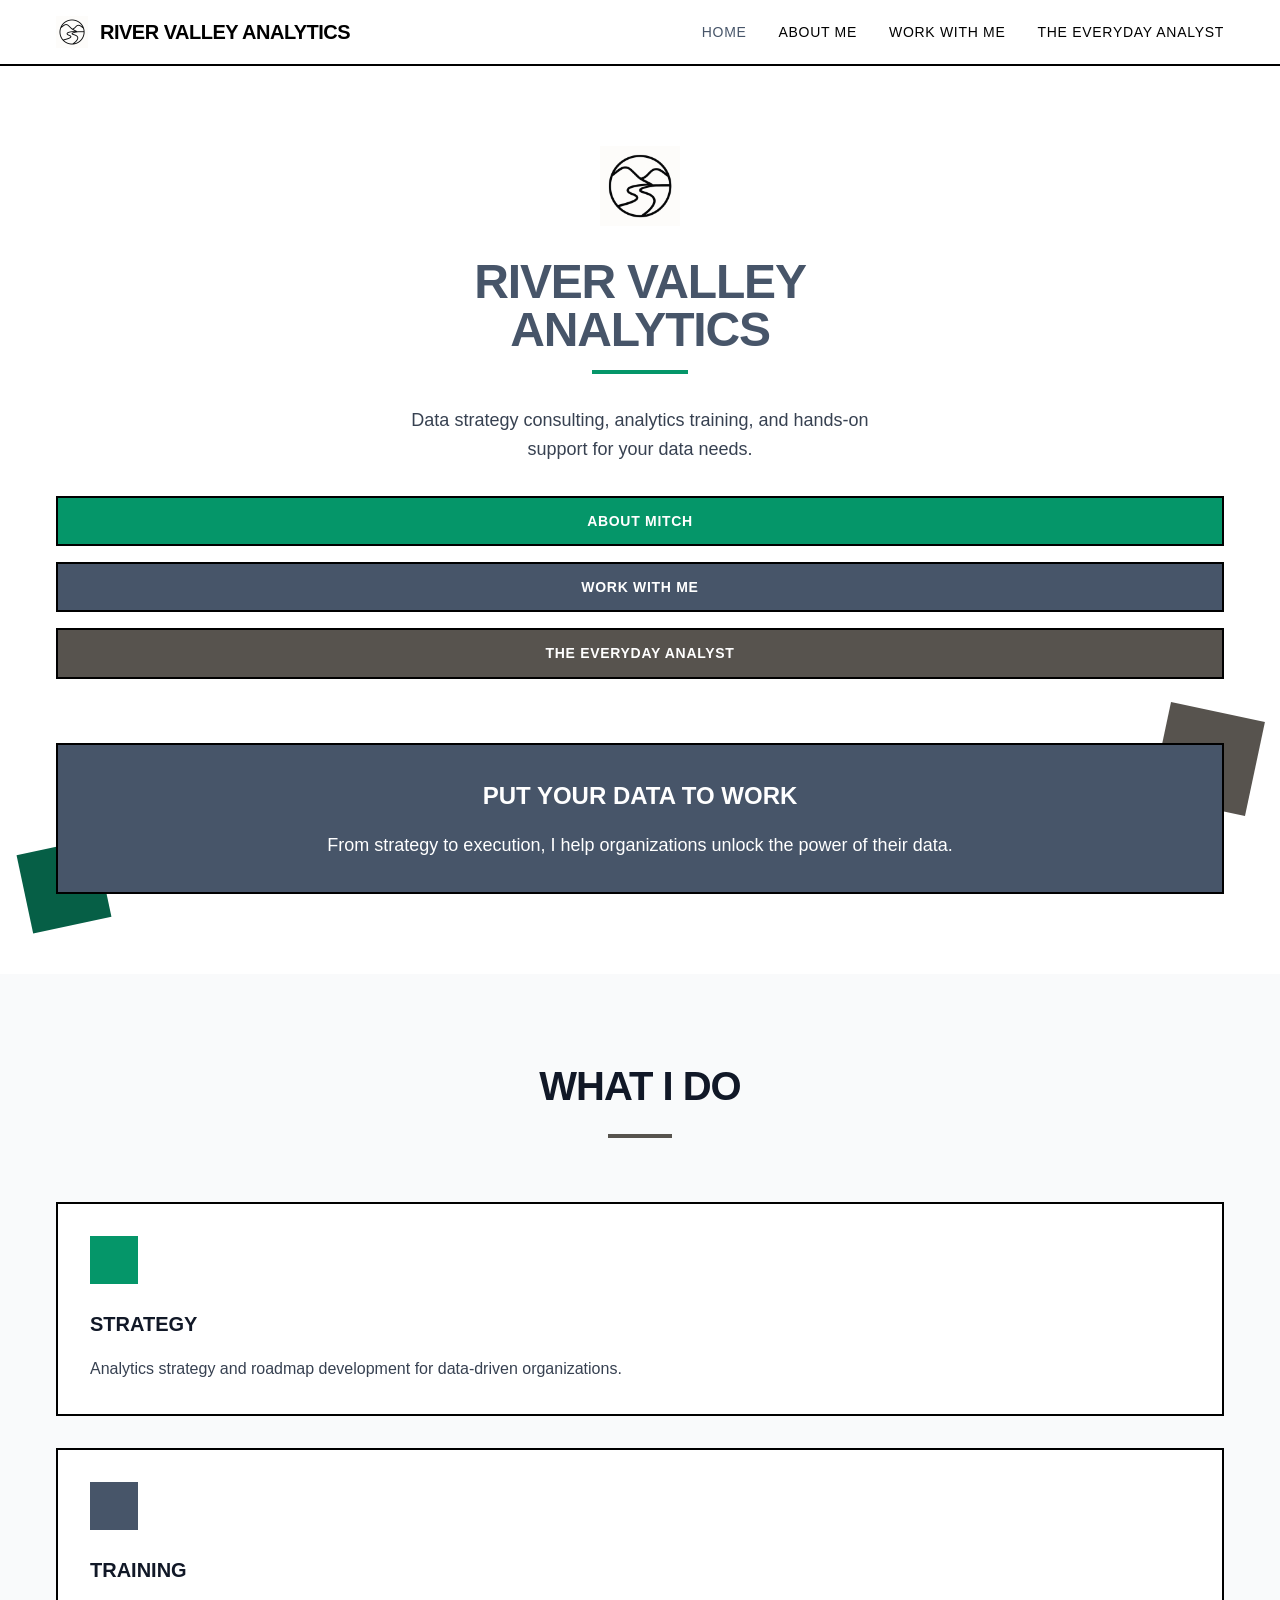
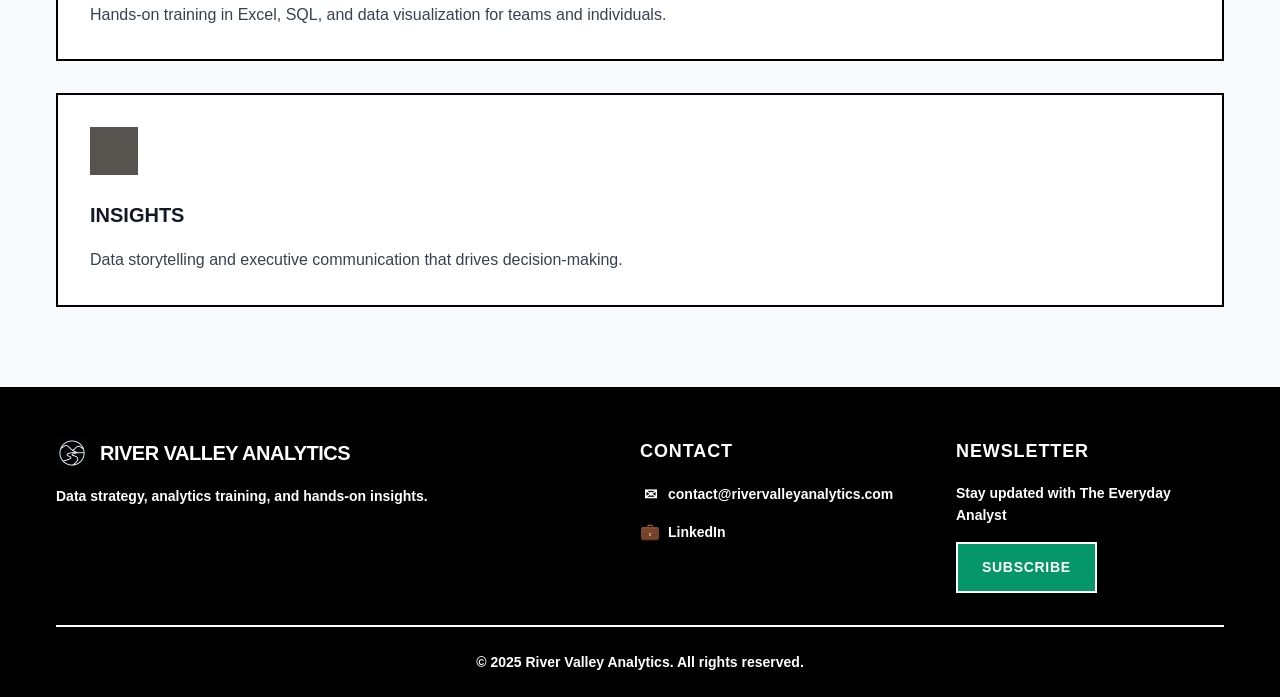
==== commit f8b1b613: "feat: redesign mobile navigation without JavaScript Create simple, always-visible mobile navigation " ====
--- a/index.html
+++ b/index.html
@@ -23,17 +23,6 @@
                     <a href="work-with-me.html" class="nav-link">Work With Me</a>
                     <a href="the-everyday-analyst.html" class="nav-link">The Everyday Analyst</a>
                 </div>
-                
-                <button class="mobile-menu-btn" onclick="toggleMobileMenu()">
-                    <span id="menu-icon">☰</span>
-                </button>
-            </div>
-            
-            <div class="mobile-menu" id="mobile-menu">
-                <a href="index.html" class="mobile-nav-link active" onclick="closeMobileMenu()">Home</a>
-                <a href="about.html" class="mobile-nav-link" onclick="closeMobileMenu()">About Me</a>
-                <a href="work-with-me.html" class="mobile-nav-link" onclick="closeMobileMenu()">Work With Me</a>
-                <a href="the-everyday-analyst.html" class="mobile-nav-link" onclick="closeMobileMenu()">The Everyday Analyst</a>
             </div>
         </div>
     </nav>
@@ -158,6 +147,6 @@
         </div>
     </footer>
 
-    <script src="script.js"></script>
+    <!-- <script src="script.js"></script> -->
 </body>
 </html>
--- a/styles.css
+++ b/styles.css
@@ -35,14 +35,15 @@
 
 .nav-content {
   display: flex;
-  justify-content: space-between;
+  flex-direction: column;
+  gap: 1rem;
+  padding: 1rem 0;
+}
+
+.nav-brand {
+  display: flex;
   align-items: center;
-  height: 4rem;
-}
-
-.nav-brand {
-  display: flex;
-  align-items: center;
+  justify-content: center;
   gap: 0.75rem;
   text-decoration: none;
   color: #000000;
@@ -60,14 +61,16 @@
 
 .nav-title {
   font-weight: 700;
-  font-size: 1.25rem;
+  font-size: 1.125rem;
   text-transform: uppercase;
   letter-spacing: -0.025em;
 }
 
 .nav-links {
-  display: none;
-  gap: 2rem;
+  display: flex;
+  flex-direction: column;
+  gap: 0.75rem;
+  align-items: center;
 }
 
 .nav-link {
@@ -78,69 +81,63 @@
   text-decoration: none;
   color: #000000;
   transition: color 0.2s;
+  padding: 0.5rem 1rem;
+  border: 1px solid transparent;
 }
 
 .nav-link:hover,
 .nav-link.active {
   color: #475569;
-}
-
-.mobile-menu-btn {
-  display: block;
-  background: none;
-  border: none;
-  font-size: 1.125rem;
-  font-weight: 700;
-  cursor: pointer;
-}
-
+  border-color: #475569;
+}
+
+/* Remove mobile menu elements since we're not using them */
+.mobile-menu-btn,
 .mobile-menu {
   display: none;
-  border-top: 2px solid #000000;
-  padding: 1rem 0;
-}
-
-.mobile-menu.show {
-  display: block;
-  animation: slideDown 0.2s ease-out;
-}
-
-.mobile-nav-link {
-  display: block;
-  padding: 0.5rem 0;
-  font-weight: 500;
-  text-transform: uppercase;
-  letter-spacing: 0.05em;
-  font-size: 0.875rem;
-  text-decoration: none;
-  color: #000000;
-  transition: color 0.2s;
-}
-
-.mobile-nav-link:hover,
-.mobile-nav-link.active {
-  color: #475569;
-}
-
-@keyframes slideDown {
-  from {
-    opacity: 0;
-    transform: translateY(-10px);
+}
+
+/* Desktop Navigation - horizontal layout */
+@media (min-width: 768px) {
+  .nav-content {
+    flex-direction: row;
+    justify-content: space-between;
+    align-items: center;
+    padding: 0;
+    height: 4rem;
   }
-  to {
-    opacity: 1;
-    transform: translateY(0);
+
+  .nav-brand {
+    justify-content: flex-start;
   }
-}
-
-/* Desktop Navigation */
-@media (min-width: 768px) {
+
+  .nav-title {
+    font-size: 1.25rem;
+  }
+
   .nav-links {
-    display: flex;
+    flex-direction: row;
+    gap: 2rem;
   }
 
-  .mobile-menu-btn {
-    display: none;
+  .nav-link {
+    padding: 0;
+    border: none;
+  }
+}
+
+/* Tablet Navigation - slightly more compact */
+@media (min-width: 480px) and (max-width: 767px) {
+  .nav-links {
+    flex-direction: row;
+    flex-wrap: wrap;
+    justify-content: center;
+    gap: 1rem;
+  }
+
+  .nav-link {
+    font-size: 0.8rem;
+    padding: 0.4rem 0.8rem;
   }
 }
 
@@ -674,7 +671,7 @@
 
 .service-item-tagline {
   font-weight: 500;
-  font-size: 0.875rem;
+  font-size: 0.8rem;
   color: #86efac;
   margin-bottom: 0.5rem;
 }
@@ -1014,7 +1011,145 @@
 }
 
 .btn-cta-primary {
-    background: #059669;
-    color: #ffffff;
-    border: 2px solid #ffffff;
-    text-transform\
+  background: #059669;
+  color: #ffffff;
+  border: 2px solid #ffffff;
+  text-transform: uppercase;
+  letter-spacing: 0.05em;
+  font-weight: 700;
+  padding: 0.75rem 1.5rem;
+  transition: background-color 0.2s;
+}
+
+.btn-cta-primary:hover {
+  background: #047857;
+}
+
+/* Footer */
+.footer {
+  background: #000000;
+  color: #ffffff;
+  border-top: 2px solid #000000;
+  padding: 3rem 0 1.5rem;
+}
+
+.footer-grid {
+  display: grid;
+  grid-template-columns: 1fr;
+  gap: 2rem;
+}
+
+.footer-brand {
+  text-align: center;
+}
+
+.footer-logo {
+  display: flex;
+  align-items: center;
+  justify-content: center;
+  gap: 0.75rem;
+  margin-bottom: 1rem;
+}
+
+.footer-logo-img {
+  width: 2rem;
+  height: 2rem;
+  filter: invert(1);
+}
+
+.footer-brand-title {
+  font-weight: 900;
+  font-size: 1.25rem;
+  text-transform: uppercase;
+  letter-spacing: -0.025em;
+  margin: 0;
+}
+
+.footer-brand-text {
+  font-weight: 700;
+  font-size: 0.875rem;
+  margin: 0;
+}
+
+.footer-contact,
+.footer-newsletter {
+  text-align: center;
+}
+
+.footer-section-title {
+  font-weight: 900;
+  font-size: 1.125rem;
+  text-transform: uppercase;
+  letter-spacing: 0.05em;
+  margin-bottom: 1rem;
+}
+
+.footer-links {
+  display: flex;
+  flex-direction: column;
+  gap: 0.75rem;
+  align-items: center;
+}
+
+.footer-link {
+  display: flex;
+  align-items: center;
+  gap: 0.5rem;
+  font-weight: 700;
+  font-size: 0.875rem;
+  color: #ffffff;
+  text-decoration: none;
+  transition: color 0.2s;
+}
+
+.footer-link:hover {
+  color: #059669;
+}
+
+.footer-icon {
+  font-size: 1rem;
+  width: 1.25rem;
+  text-align: center;
+}
+
+.footer-newsletter-text {
+  font-weight: 700;
+  font-size: 0.875rem;
+  margin-bottom: 1rem;
+}
+
+.footer-bottom {
+  border-top: 2px solid #ffffff;
+  margin-top: 2rem;
+  padding-top: 1.5rem;
+  text-align: center;
+}
+
+.footer-copyright {
+  font-weight: 700;
+  font-size: 0.875rem;
+  margin: 0;
+}
+
+/* Desktop Footer Layout */
+@media (min-width: 768px) {
+  .footer-grid {
+    grid-template-columns: 2fr 1fr 1fr;
+    gap: 3rem;
+    text-align: left;
+  }
+
+  .footer-brand,
+  .footer-contact,
+  .footer-newsletter {
+    text-align: left;
+  }
+
+  .footer-logo {
+    justify-content: flex-start;
+  }
+
+  .footer-links {
+    align-items: flex-start;
+  }
+}
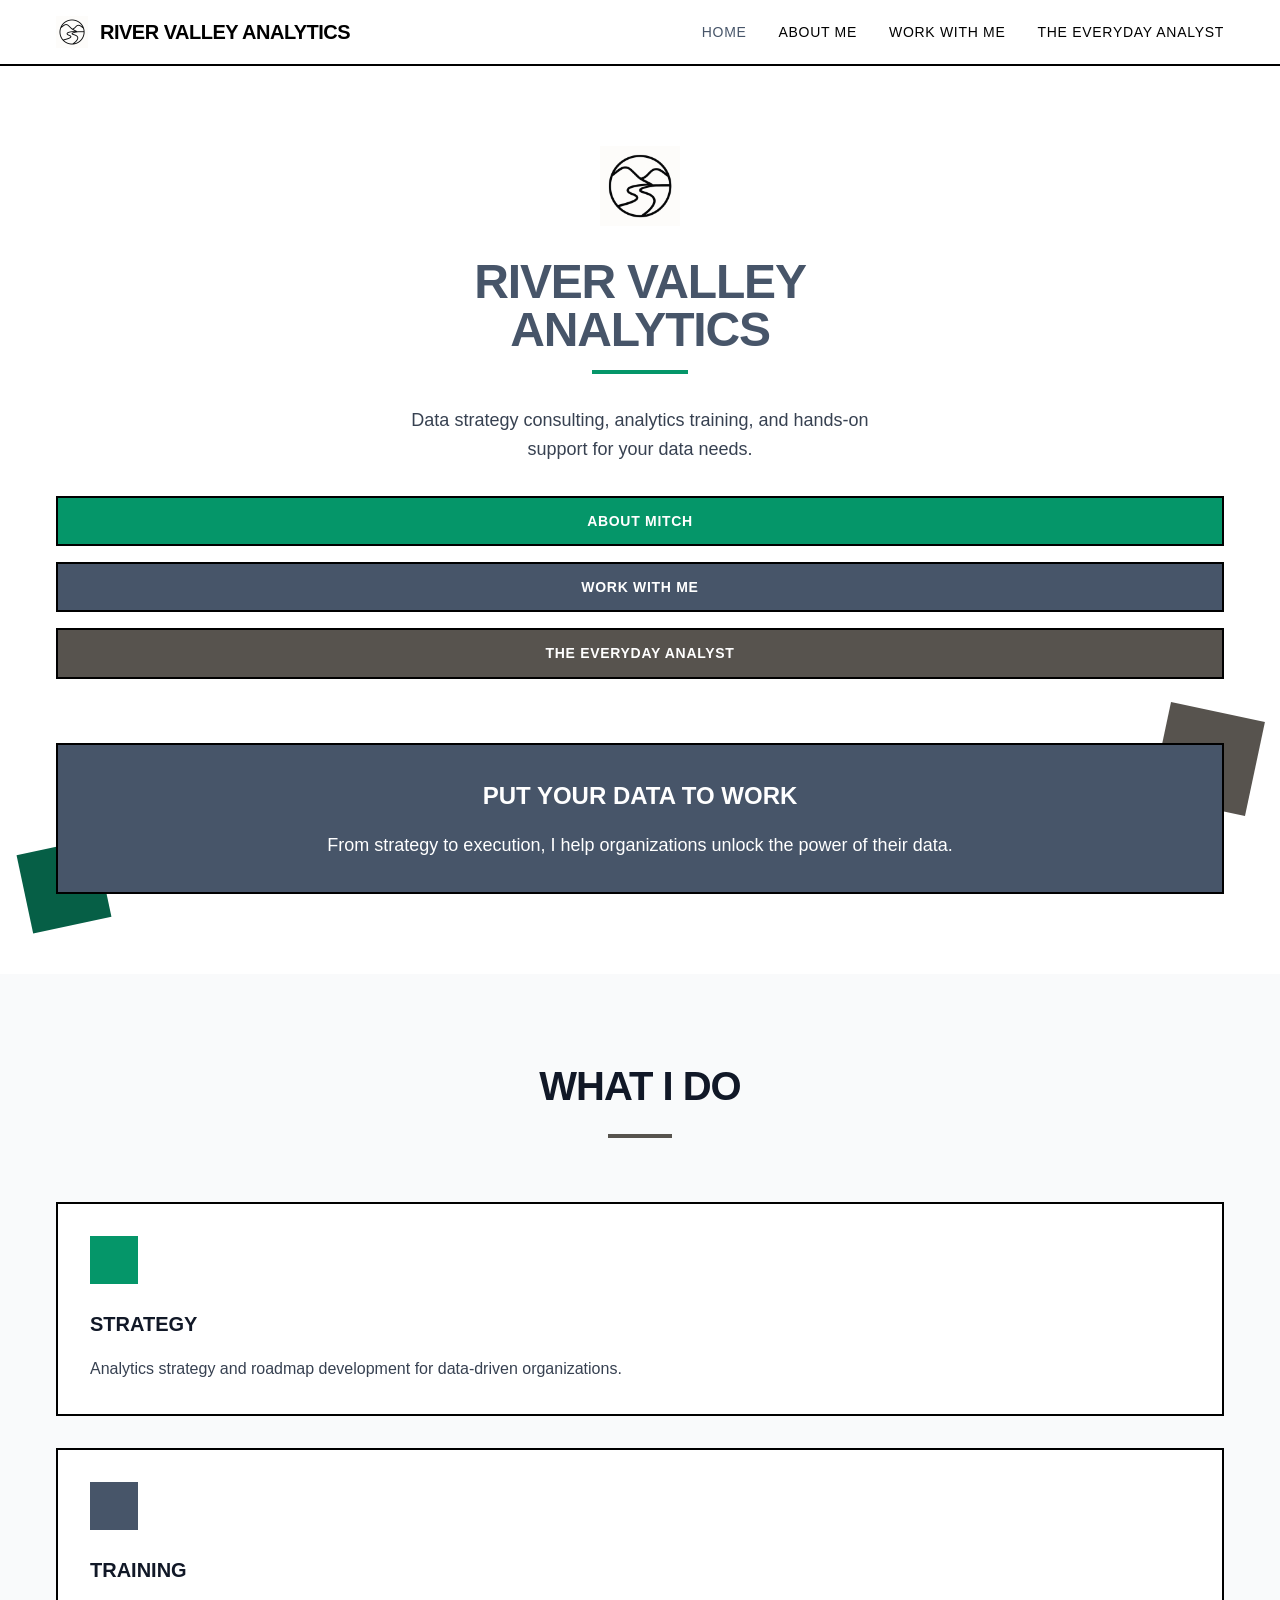
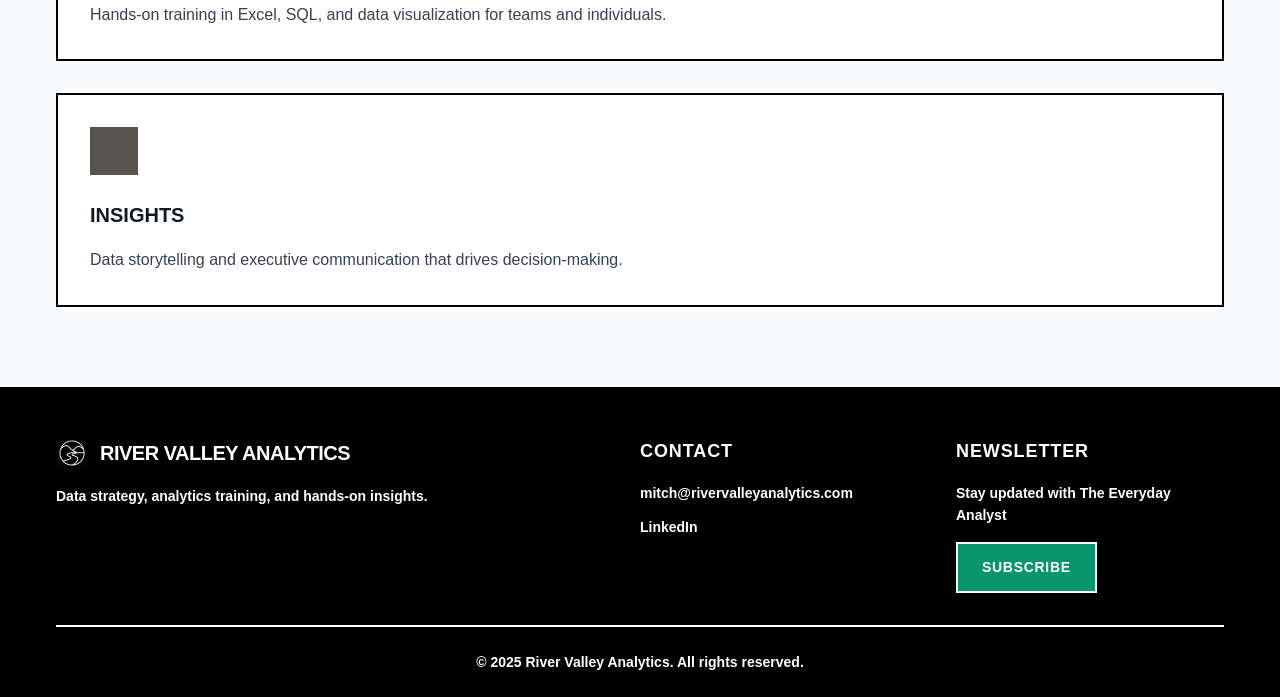
==== commit 78c61c44: "updates" ====
--- a/index.html
+++ b/index.html
@@ -121,12 +121,10 @@
                 <div class="footer-contact">
                     <h4 class="footer-section-title">Contact</h4>
                     <div class="footer-links">
-                        <a href="mailto:contact@rivervalleyanalytics.com" class="footer-link">
-                            <span class="footer-icon">✉</span>
-                            <span>contact@rivervalleyanalytics.com</span>
+                        <a href="mailto:mitch@rivervalleyanalytics.com" class="footer-link">
+                            <span>mitch@rivervalleyanalytics.com</span>
                         </a>
                         <a href="https://www.linkedin.com/in/gravesmitchell/" target="_blank" rel="noopener noreferrer" class="footer-link">
-                            <span class="footer-icon">💼</span>
                             <span>LinkedIn</span>
                         </a>
                     </div>
